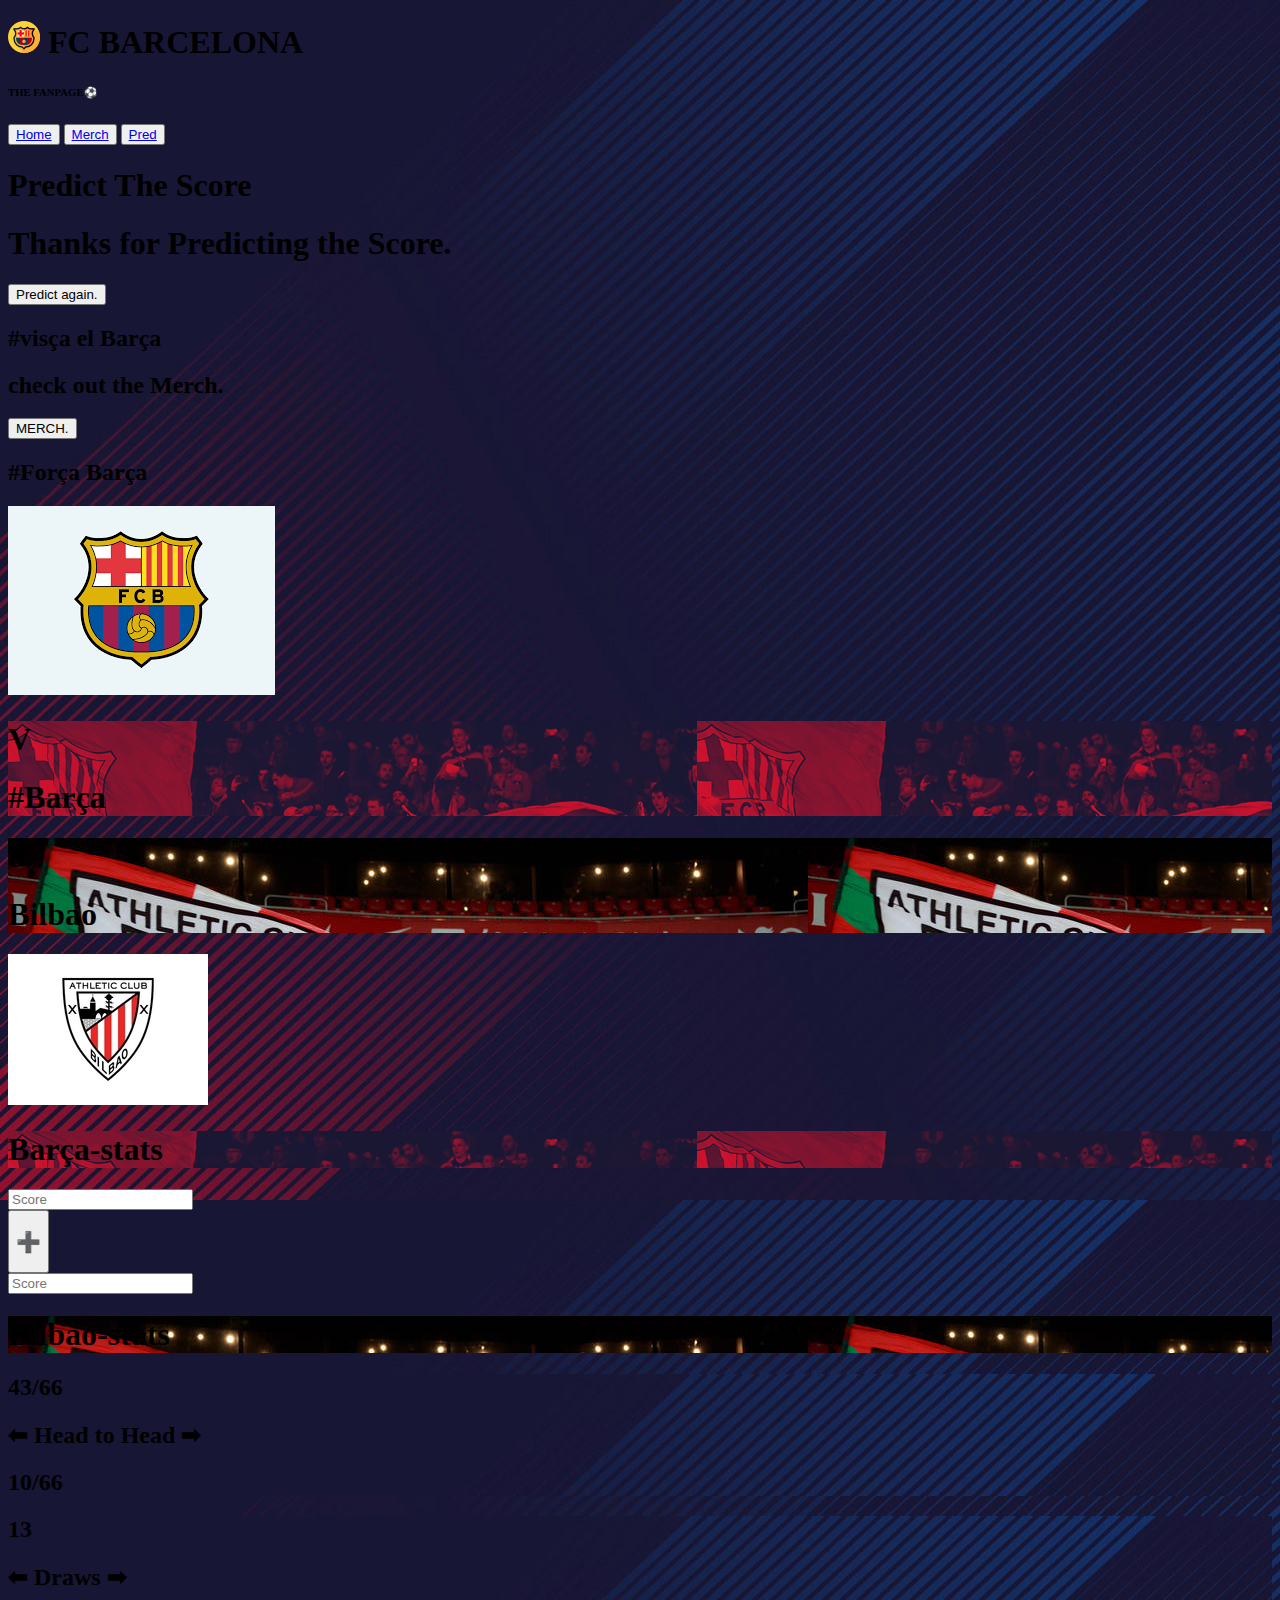
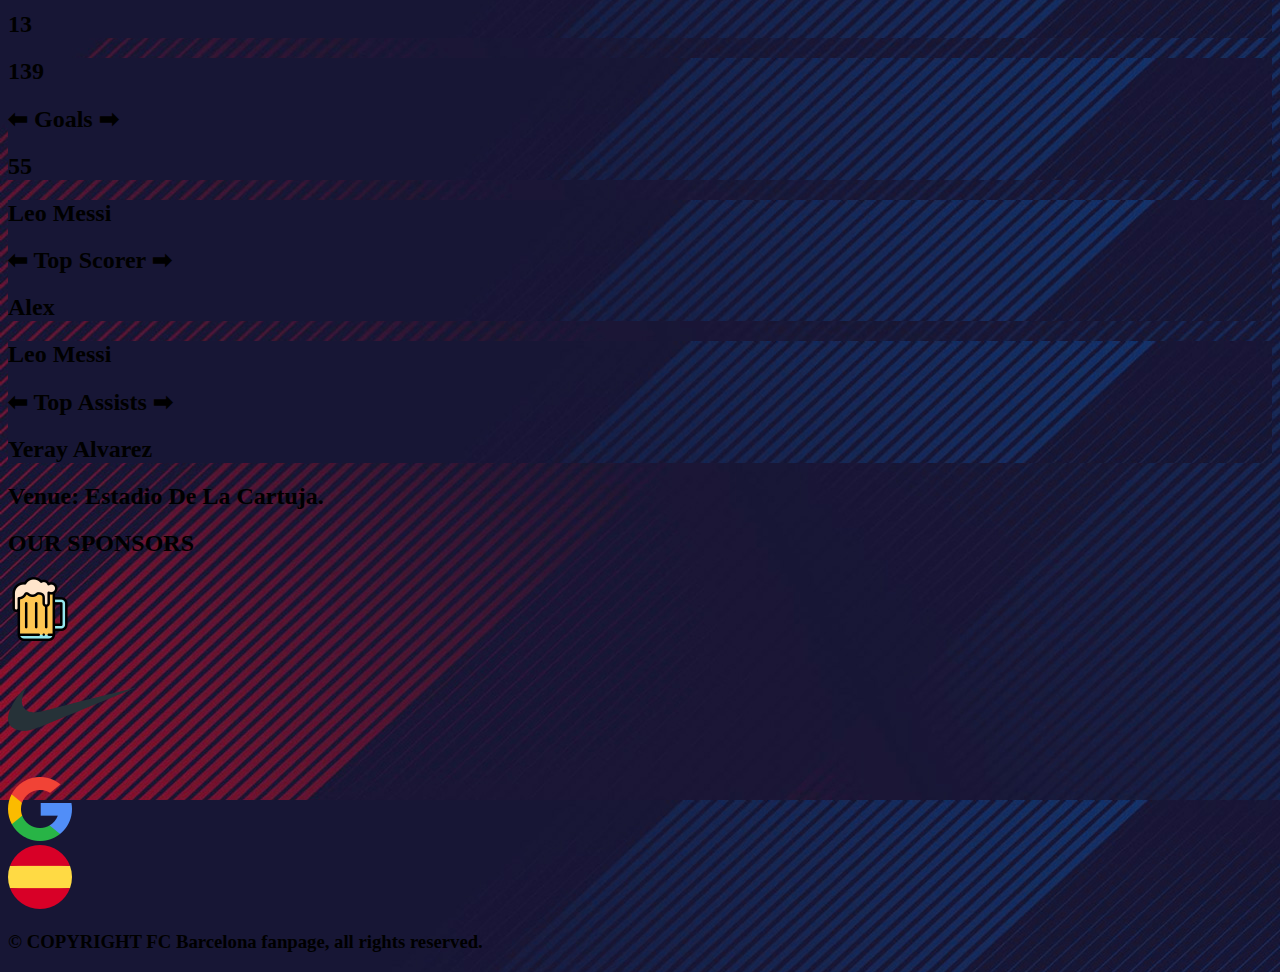
==== fcb/prediction.html @ bff15677 "Add files via upload" ====
<!DOCTYPE html>
  <html lang="en" dir="ltr">

  <head>
    <link rel="stylesheet" href="Predictions.css">
    <meta charset="utf-8">
    <title>prediction page</title>
    <meta name="viewport" content="width=device-width, initial-scale=1.0">
  </head>
  <body class="body" style="background-image: url('prediction-images/fc_barcelona_patterns_02.jpg');">
   <div class="data">
      <div class="heading">
      <h1 class="title1"><img src="images/ggb.png" alt="visca el barca"> FC BARCELONA<h6 class="title2"> THE FANPAGE⚽ </h6></h1>
      </div>
      <div class="boom">
        <div class="butdiv">
          <button class="buttonn" type="button" name="button"><a class="link" href="C:\Users\Shrithik Raj\Documents\web development\fcb\index.html">Home</a></button>
          <button class="buttonn" type="button" name="button"><a class="link" href="C:\Users\Shrithik Raj\Documents\web development\fcb\merchandise-main\index1.html">Merch</a></button>
          <button class="buttonn" type="button" name="button"><a class="link" href="C:\Users\Shrithik Raj\Documents\web development\fcb\prediction.html">Pred</a></button>
        </div>
      </div>


    </div>

    <h1 class="main-title">Predict The Score</h1>

    <div class = "moooo">
      <div class = "hero">
        <h1  class = "heading2" >Thanks for Predicting the Score.</h1>
        <h1 class = "scorre"></h1>
        <button class="purchase" type="button">Predict again.</button>
        <h2 class = "quotee">#visça el Barça</h2>

      </div>
      <div>
        <h2 class = "heading3">check out the Merch.</h2>
        <button class="purchase" type="button">MERCH.</button>
        <h2 class = "quotee">#Força Barça</h2>
      </div>

    </div>


    <div class="mother-div">
      <div class="img-div">
        <div class="img1">
          <img class="img bimg" src="prediction-images/logo-predict.png" alt="">
        </div>

        <div class="VS" style="background-image: url('prediction-images/oap.png');">
          <h1 class="vst1">V</h1>
          <h1 class="vsb1">#Barça</h1>
        </div>
        <div class="VS2" style="background-image: url('prediction-images/acb.jpg');">
          <h1 class="vst2">S</h1>
          <h1 class="vsb2">Bilbao</h1>
        </div>
        <div class="img2">
          <img class="img" src="prediction-images/acb-logo.jpg" alt="">
        </div>

      </div>
      <div class="infooo">
        <div class="stats">
          <div class="stat1" style="background-image: url('prediction-images/oap.png');" >
            <h1 class="main-stats">Barça-stats</h1>
          </div>
          <div class="stat2" >
            <input class="noom1" type="number" placeholder="Score" required>
          </div>
          <div class="stat3">
            <button class="button bear" type="submit" name="button">
              <h2>➕</<h2>
            </button>
          </div>
          <div class="stat4">
            <input class="noom2" type="number" placeholder="Score" required>
          </div>
          <div class="stat5" style="background-image: url('prediction-images/acb.jpg');">
            <h1 class="main-stats">Bilbao-stats</h1>
          </div>
        </div>
        <div class="information"  style="background-image: url('prediction-images/fc_barcelona_patterns_02.jpg');">
          <div class="binfo">
          <h2>43/66</h2>
          </div>
          <div class="menu-info">
          <h2>⬅ Head to Head ➡</h2>
          </div>
          <div class="away-info">
          <h2>10/66</h2>
          </div>
          </div>

          <div class="information"  style="background-image: url('prediction-images/fc_barcelona_patterns_02.jpg');">
            <div class="binfo">
            <h2>13</h2>
            </div>
            <div class="menu-info">
            <h2>⬅ Draws ➡</h2>
            </div>
            <div class="away-info">
            <h2>13</h2>
            </div>
            </div>

          <div class="information"  style="background-image: url('prediction-images/fc_barcelona_patterns_02.jpg');">
            <div class="binfo">
            <h2>139</h2>
            </div>
            <div class="menu-info">
            <h2>⬅ Goals ➡</h2>
            </div>
            <div class="away-info">
            <h2>55</h2>
            </div>
            </div>



              <div class="information"  style="background-image: url('prediction-images/fc_barcelona_patterns_02.jpg');">
                <div class="binfo">
                <h2>Leo Messi</h2>
                </div>
                <div class="menu-info">
                <h2>⬅ Top Scorer ➡</h2>
                </div>
                <div class="away-info">
                <h2>Alex</h2>
                </div>
                </div>

                <div class="information"  style="background-image: url('prediction-images/fc_barcelona_patterns_02.jpg');">
                  <div class="binfo">
                  <h2>Leo Messi</h2>
                  </div>
                  <div class="menu-info last">
                  <h2>⬅ Top Assists ➡</h2>
                  </div>
                  <div class="away-info ">
                  <h2>Yeray Alvarez</h2>
                  </div>
                  </div>

                </div>

                          <div class="venue">
                            <h2 class="venuet">Venue: Estadio De La Cartuja. </h2>
                          </div>

      </div>

      <div class="sponsors">
        <h2>OUR SPONSORS</h2>
      </div>
      <div class="spon">
        <div id="sponsor1" class="lol">
          <img class="spimg0" src="images/beer.png" alt="">
        </div>

        <div id="sponsor2" class="lol">
          <img class="spimg1" src="images/nike.png" alt="">
        </div>

        <div id="sponsor3" class="lol">
          <img class="spimg2" src="images/search.png" alt="">
        </div>

        <div id="sponsor4" class="lol">
          <img class="spimg3" src="images/spain.png" alt="">
        </div>

      </div>

      <footer>
        <div class="footer">

          <h3>© COPYRIGHT FC Barcelona fanpage, all rights reserved.</h3>
        </div>
      </footer>

  <script src= "C:\Users\Shrithik Raj\Documents\web development\fcb\prediction.js"></script>
  </body>

  </html>
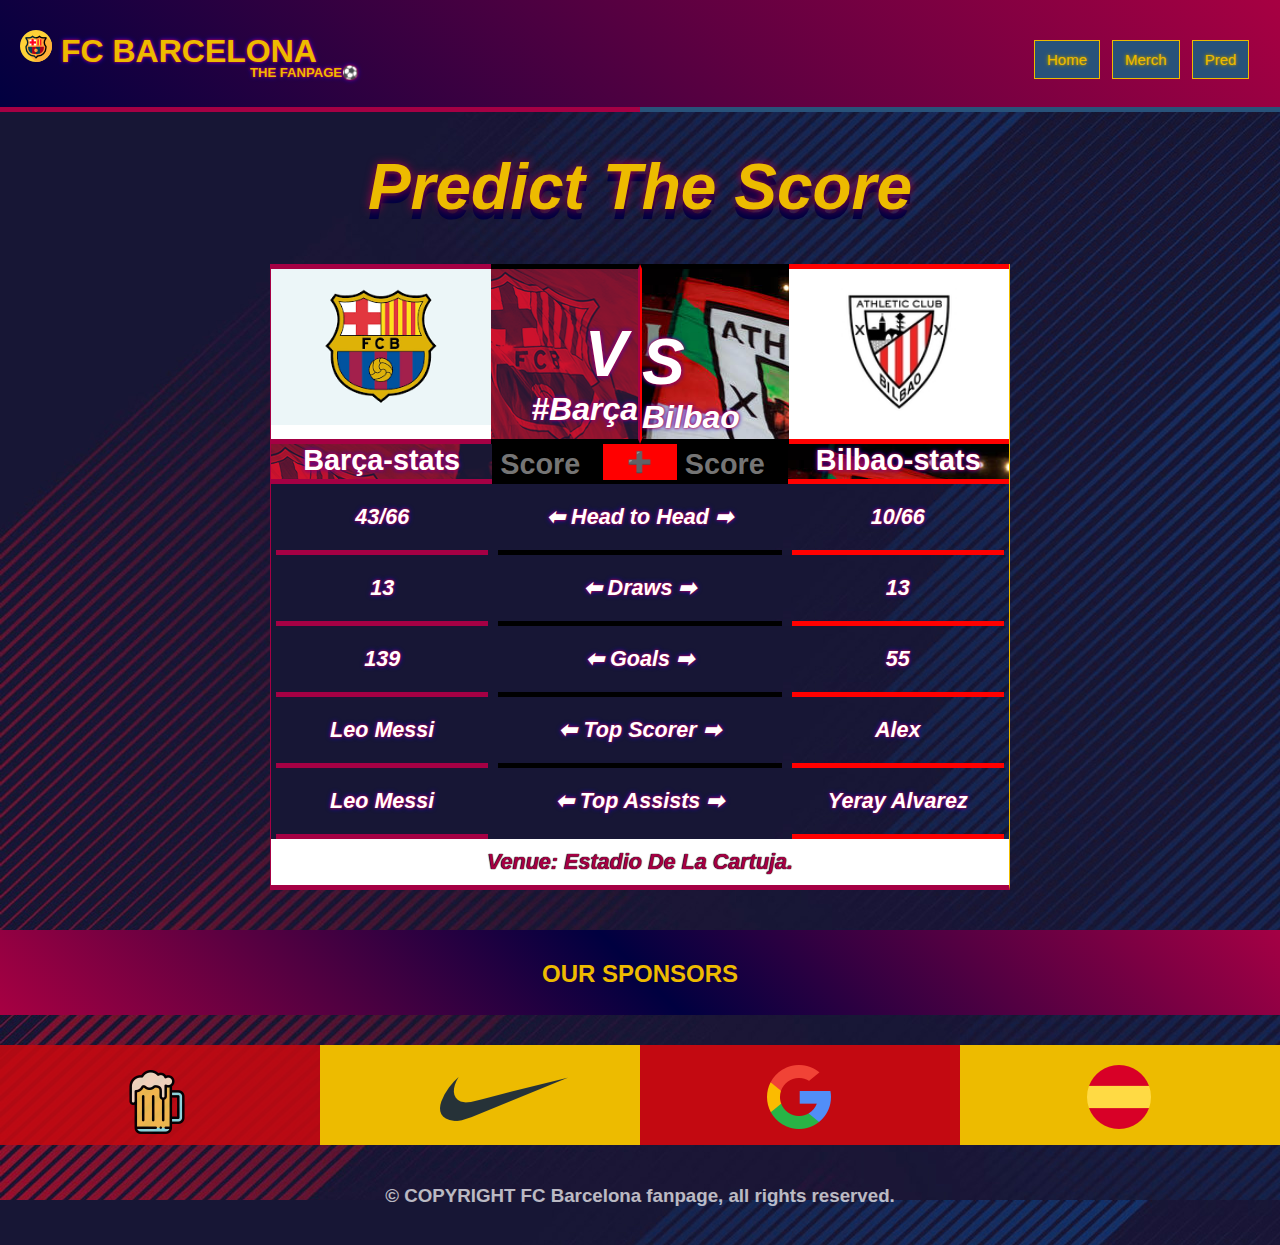
==== commit 8d80ff35: "Update prediction.html" ====
--- a/fcb/prediction.html
+++ b/fcb/prediction.html
@@ -2,10 +2,10 @@
   <html lang="en" dir="ltr">
 
   <head>
-    <link rel="stylesheet" href="Predictions.css">
     <meta charset="utf-8">
     <title>prediction page</title>
     <meta name="viewport" content="width=device-width, initial-scale=1.0">
+     <link rel="stylesheet" href="predictions.css">
   </head>
   <body class="body" style="background-image: url('prediction-images/fc_barcelona_patterns_02.jpg');">
    <div class="data">
--- a/fcb/predictions.css
+++ b/fcb/predictions.css
@@ -0,0 +1,632 @@
+*{
+  padding: 0;
+  margin: 0;
+}
+
+/* this is the css used after the pred is made */
+
+.moooo {
+background-image: url('prediction-images/noubravo.jpeg');
+display: none;
+text-align: center;
+height: 700px;
+width: auto;
+border-width:5px 1px 5px 1px;
+border-style: solid;
+border-left-color: #A50044;
+border-right-color: #EDBB00;
+border-bottom-color: #A50044;
+}
+
+.heading2{
+  padding: 30px, 300px;
+  margin-top: 140px;
+  font-family: Arial, Helvetica, sans-serif;
+  font-style: italic;
+  font-weight: bolder;
+  font-size: 4vw;
+  text-shadow: 0 0 300px white, 0 0 500px black;
+  background: -webkit-linear-gradient( #000040, #A70042);
+ -webkit-background-clip: text;
+ -webkit-text-fill-color: transparent;
+   text-transform: uppercase;
+}
+
+.scorre{
+  font-family: Arial, Helvetica, sans-serif;
+  font-weight: bolder;
+  font-size: 4vw;
+  text-shadow: 0 0 300px white, 0 0 500px black;
+  background: -webkit-linear-gradient(  #000040, purple);
+ -webkit-background-clip: text;
+ -webkit-text-fill-color: transparent;
+   text-transform: uppercase;
+}
+
+.purchase{
+ background-color: black;
+ color: white;
+ text-align: center;
+ font-size: 20px;
+ font-weight: bold;
+ margin: 20px 0 20px 0;
+ border-radius: 0;
+ border-style: solid;
+ border-width: 1px;
+ height: 40px;
+ width: 200px;
+ border-radius: 3px;
+ border-color: white;
+ border-width: 2px;
+}
+.purchase:hover{
+  background-image: linear-gradient(45deg, #000040, #A70042);
+  color: yellow;
+  border-color: black;
+  }
+
+
+.quotee{
+  color: yellow;
+  font-size: 2vw;
+  font-style: normal;
+  font-weight: bold;
+  font-family: sans-serif;
+  text-shadow: 0 0 300px white, 0 0 100px black;
+}
+
+.heading3{
+  padding: 10px 0 0 0;
+  height: 60px;
+  margin-top: 40px;
+  font-family:  Arial, Helvetica, sans-serif;
+  font-weight: bolder;
+  font-style: italic;
+  font-size: 4vw;
+  text-align: center;
+  text-transform: uppercase;
+  text-shadow: 0 0 100px white, 0 0 200px black;
+  color: white;
+
+}
+
+
+.title1 {
+  position: absolute;
+  top: 30px;
+  padding-left: 1.25rem;
+  font-family: Arial, Helvetica, sans-serif;
+  font-size: 2rem;
+  font-weight: bold;
+  display: inline-block;
+  color: #EDBB00;
+  text-shadow: 0 0 3px #FF0000, 0 0 5px #0000FF;
+}
+
+.title2 {
+  position: absolute;
+  top: 65px;
+  padding-left: 250px;
+  font-family: Arial, Helvetica, sans-serif;
+  font-size: 0.8175rem;
+  font-weight: bold;
+  color: #EDBB00;
+  text-shadow: 0 0 3px #FF0000, 0 0 5px #0000FF;
+}
+
+.data {
+  background-image: linear-gradient(45deg, #000040,#A70042);
+  position: fixed;
+  top: 0;
+  display: flex;
+  height: 7rem;
+  width: 100%;
+}
+
+.heading{
+  width: 50%;
+  border-width: 0 0 5px 0;
+  border-style: solid;
+  border-color: #A50044;
+}
+
+.boom {
+  width: 50%;
+  border-width: 0 0 5px 0;
+  border-style: solid;
+  border-color:  #28527a;
+}
+
+.butdiv{
+  width: 250px;
+  position: relative;
+  left: 390px;
+  top: 40px;
+
+}
+
+.buttonn {
+  background-color: #28527a;
+  border: none;
+  color: #EDBB00;
+  text-shadow: 0 0 2px #b29700, 0 0 4px #b29700;
+  padding: 10px 12px;
+  text-align: center;
+  text-decoration: none;
+  display: inline-block;
+  font-size: 15px;
+  margin: 0 4px;
+  cursor: pointer;
+  border-color: #b2970;
+  border-radius: 0;
+  border-style: solid;
+  border-width: 1px;
+}
+.buttonn:hover{
+  background-color: #A50044;
+  color: yellow;
+}
+.link{
+  text-decoration: none;
+  color: #EDBB00;
+  text-shadow: 0 0 2px #b29700, 0 0 4px #b29700;
+}
+
+.main-title{
+  margin-top: 150px;
+  font-family: Arial, Helvetica, sans-serif;
+  font-style: italic;
+  font-weight: bold;
+  font-size: 5vw;
+  text-align: center;
+  color: #EDBB00;
+  text-shadow: 0 0 10px #A50044, 0 10px  #000040;
+}
+
+.mother-div {
+  background-color: white;
+  text-align: center;
+  margin: 40px 270px;
+  padding: 0 0;
+  height: auto;
+  width: auto;
+  border-width:0 1px 5px 1px;
+  border-style: solid;
+  border-left-color: #A50044;
+  border-right-color: #EDBB00;
+  border-bottom-color: #A50044;
+
+
+}
+
+
+
+.img-div {
+  display: flex;
+}
+
+.img1 {
+  background-color: white;
+  border-width: 5px 0 5px 0;
+  border-style: solid;
+  border-color: #A50044;
+  width: 30%;
+}
+
+.VS {
+  padding: 3rem 0 0 0;
+  text-align: right;
+  height: auto;
+  width: 20%;
+  border-width: 5px 2px 5px 0;
+  border-style: solid;
+  border-bottom-color: black;
+  border-right-color: #A50044;
+
+}
+
+.vst1 {
+  text-shadow: 0 0 3px #FF0000, 0 0 5px #0000FF;
+  padding-right: 10.5px;
+  font-family: Arial, Helvetica, sans-serif;
+  font-style: italic;
+  font-weight: bold;
+  font-size: 5vw;
+  color: white;
+}
+
+.vst2 {
+  text-shadow: 0 0 3px #FF0000, 0 0 5px #0000FF;
+  font-style: italic;
+  font-family: Arial, Helvetica, sans-serif;
+  font-weight: bold;
+  font-size: 5vw;
+  color: white;
+}
+.vsb1{
+    text-shadow: 0 0 3px #FF0000, 0 0 5px #0000FF;
+  font-family: Arial, Helvetica, sans-serif;
+  font-style: italic;
+  font-weight: bold;
+  font-size: 2.5vw;
+  color: white;
+}
+.vsb2{
+    text-shadow: 0 0 3px #FF0000, 0 0 5px #0000FF;
+  font-family: Arial, Helvetica, sans-serif;
+  font-style: italic;
+  font-weight: bold;
+  font-size: 2.5vw;
+  color: white;
+}
+
+.VS2 {
+  padding: 3.5rem 0 0 0;
+  border-width: 5px 0 5px 2px;
+  border-style: solid;
+  border-bottom-color: black;
+  border-left-color: red;
+  text-align: left;
+  width: 20%;
+}
+
+.img2 {
+  background-color: white;
+  border-width: 5px 0 5px 0;
+  border-style: solid;
+  border-color: red;
+  width: 30%;
+}
+
+.img {
+  height: auto;
+  width: 100%;
+}
+
+.stats {
+  display: flex;
+}
+
+.stat1 {
+  font-weight: bold;
+  text-shadow: 0 0 3px #FF0000, 0 0 5px #0000FF;
+  border-width: 0 0 5px 0;
+  border-style: solid;
+  border-color: #A50044;
+  color: white;
+  background-color: #000040;
+  width: 30%;
+}
+
+.stat2 {
+  width: 15%;
+}
+.noom1{
+  font-family: Arial, Helvetica, sans-serif;
+  background-color: black;
+  border: none;
+  color: red;
+  text-align: center;
+  padding: 5px 0;
+  font-style:normal;
+  font-weight: bold;
+  font-size: 1.8rem;
+  height: 30px;
+  width: 100%;
+}
+
+.noom2{
+  font-family: Arial, Helvetica, sans-serif;
+  background-color: black;
+  border: none;
+  color: red;
+  text-align: center;
+  padding: 5px 0;
+  font-style:normal;
+  font-weight: bold;
+  font-size: 1.8rem;
+  height: 30px;
+  width: 100%;
+}
+
+
+.stat3 {
+  border-width: 0 0 4px 0;
+  border-style: solid;
+  border-color:  black;
+  background-color: red;
+  width: 10%;
+}
+.button{
+  border: none;
+  background-color: red;
+  width: 100%;
+  height: 100%;
+
+}
+
+.stat4 {
+  background-color: green;
+  width: 15%;
+
+}
+.main-stats{
+  font-family: Arial, Helvetica, sans-serif;
+  font-style:normal;
+  font-weight:bold;
+  font-size: 1.8rem;
+}
+.stat5 {
+    font-weight: bold;
+    text-shadow: 0 0 3px #FF0000, 0 0 5px #0000FF;
+  border-width: 0 0 5px 0;
+  border-style: solid;
+  border-color: red;
+  color: white;
+  width: 30%;
+}
+
+.information{
+  display: flex;
+}
+.binfo{
+  text-shadow: 0 0 3px #FF0000, 0 0 5px #0000FF;
+  color: white;
+  margin:20px 5px 0 5px;
+  border-width: 0 0 5px 0;
+  border-right-color:  #A50044;
+  border-style: solid;
+  border-color:  #A50044;
+  font-family: Arial, Helvetica, sans-serif;
+  font-style: italic;
+  font-weight: bold;
+  font-size: 0.9rem;
+  width: 30%;
+}
+.menu-info{
+  text-shadow: 0 0 3px #FF0000, 0 0 5px #0000FF;
+  color: white;
+  margin: 20px 5px 0 5px;
+  border-width: 0 0 5px 0;
+  border-style: solid;
+  border-color:  black;
+  font-family: Arial, Helvetica, sans-serif;
+  font-style: italic;
+  font-weight: bold;
+  font-size: 0.9rem;
+  width: 40%;
+}
+.away-info{
+  padding-bottom: 20px;
+  text-shadow: 0 0 3px #FF0000, 0 0 5px #0000FF;
+  margin: 20px 5px 0 5px;
+  border-width: 0 0 5px 0;
+  border-right-color:#0000FF;
+  border-style: solid;
+  border-color: red;
+  font-family: Arial, Helvetica, sans-serif;
+  color: white;
+  font-style: italic;
+  font-weight: bold;
+  font-size: 0.9rem;
+  width: 30%;
+}
+.last{
+  border-width: 0 0 0 0;
+}
+
+
+.venue{
+  text-shadow: 0 0 1px black, 0 0 1px black;
+  padding: 10px 10px ;
+  color: #A50044 ;
+  font-family: Arial, Helvetica, sans-serif;
+  font-style: italic;
+  font-weight: bold;
+  font-size: 0.9rem;
+}
+.venuet{
+  width: 100%;
+}
+.infooo{
+  border-width:0 0 0 0;
+  border-bottom-color: #A50044;
+  border-style: solid;
+  height: auto;
+  margin: 0;
+  padding: 0;
+  background-color: black;
+}
+
+.sponsors {
+  background-image: linear-gradient(45deg,#A70042, #000040,#A50044);
+  color: #EDBB00;
+  padding: 30px 0 5px 0;
+  font-family: sans-serif;
+  text-align: center;
+  height: 50px;
+  margin: 30px 0;
+  width: 100%;
+}
+
+.spon {
+  width: 100%;
+  display: flex;
+}
+
+#sponsor1 {
+  opacity: 90%;
+  background-color: #c30911;
+  width: 25%;
+  height: 100px;
+}
+
+#sponsor2 {
+  background-color: #EDBB00;
+  width: 25%;
+  height: 100px;
+}
+
+#sponsor3 {
+  background-color: #c30911;
+  width: 25%;
+  height: 100px;
+}
+
+#sponsor4 {
+  background-color: #EDBB00;
+  width: 25%;
+  height: 100px;
+}
+
+.spimg0 {
+  margin-top: 25px;
+  margin-left: 125px;
+  margin-bottom: 30px;
+}
+
+.spimg1 {
+  position: relative;
+  bottom: 10px;
+  left: 120px;
+}
+
+.spimg2 {
+  margin-left: 127px;
+  margin-top: 20px;
+  margin-bottom: 20px;
+}
+
+.spimg3 {
+  margin-left: 127px;
+  margin-top: 20px;
+  margin-bottom: 20px;
+}
+
+.emptydiv1 {
+  display: none;
+}
+
+.footer {
+  opacity: 70%;
+  color: white;
+  margin: 30px 0 0 0;
+  padding: 10px;
+  height: 50px;
+  font-family: Arial, Helvetica, sans-serif;
+  font-weight: bold;
+  text-align: center;
+  font-size: 1rem;
+}
+
+
+@media only screen and (max-width: 1032px) {
+  .buttonn{
+    display: none;
+  }
+  .VS{
+    padding: 2rem 0 0 0;
+  }
+  .VS2{
+    padding: 2.5rem 0 0 0;
+  }
+  .vst1 {
+    padding-right: 4px;
+    font-size: 4vw;
+  }
+
+  .vst2 {
+    font-size: 4vw;
+  }
+}
+
+.info {
+  height: 500px;
+  background-color: white;
+}
+
+
+
+@media only screen and (max-width: 768px) {
+  .main-title{
+    font-size: 8vw;
+    margin: 30px;
+  }
+  .mother-div {
+    margin: 30px;
+  }
+
+  .VS{
+    padding: 1rem 0 0 0;
+  }
+  .VS2{
+    padding: 1.5rem 0 0 0;
+  }
+
+  .vst1 {
+    font-size: 5vw;
+  }
+
+  .vst2 {
+    font-size: 5vw;
+  }
+
+  .sponsors {
+    display: none;
+  }
+
+  .spimg0 {
+    display: none;
+    margin-left: 60px;
+    height: 100px;
+  }
+
+  .spimg1 {
+    display: none;
+    margin-left: 30px;
+    height: 100px;
+  }
+
+  .spimg2 {
+    display: none;
+    margin-left: 60px;
+    height: 100px;
+  }
+
+  .spimg3 {
+    display: none;
+    margin-left: 60px;
+    height: 100px;
+  }
+
+  #sponsor1 {
+    display: none;
+    height: auto;
+    margin: 10px 10px;
+  }
+
+  #sponsor2 {
+    display: none;
+    height: auto;
+    margin: 10px 10px;
+  }
+
+  #sponsor3 {
+    display: none;
+    height: auto;
+    margin: 10px 10px;
+  }
+
+  #sponsor4 {
+    display: none;
+    height: auto;
+    margin: 10px 10px;
+  }
+}
+
+
+@media only screen and (max-width: 730px) {
+  .mother-div {
+    margin: 5px;
+  }
+}
